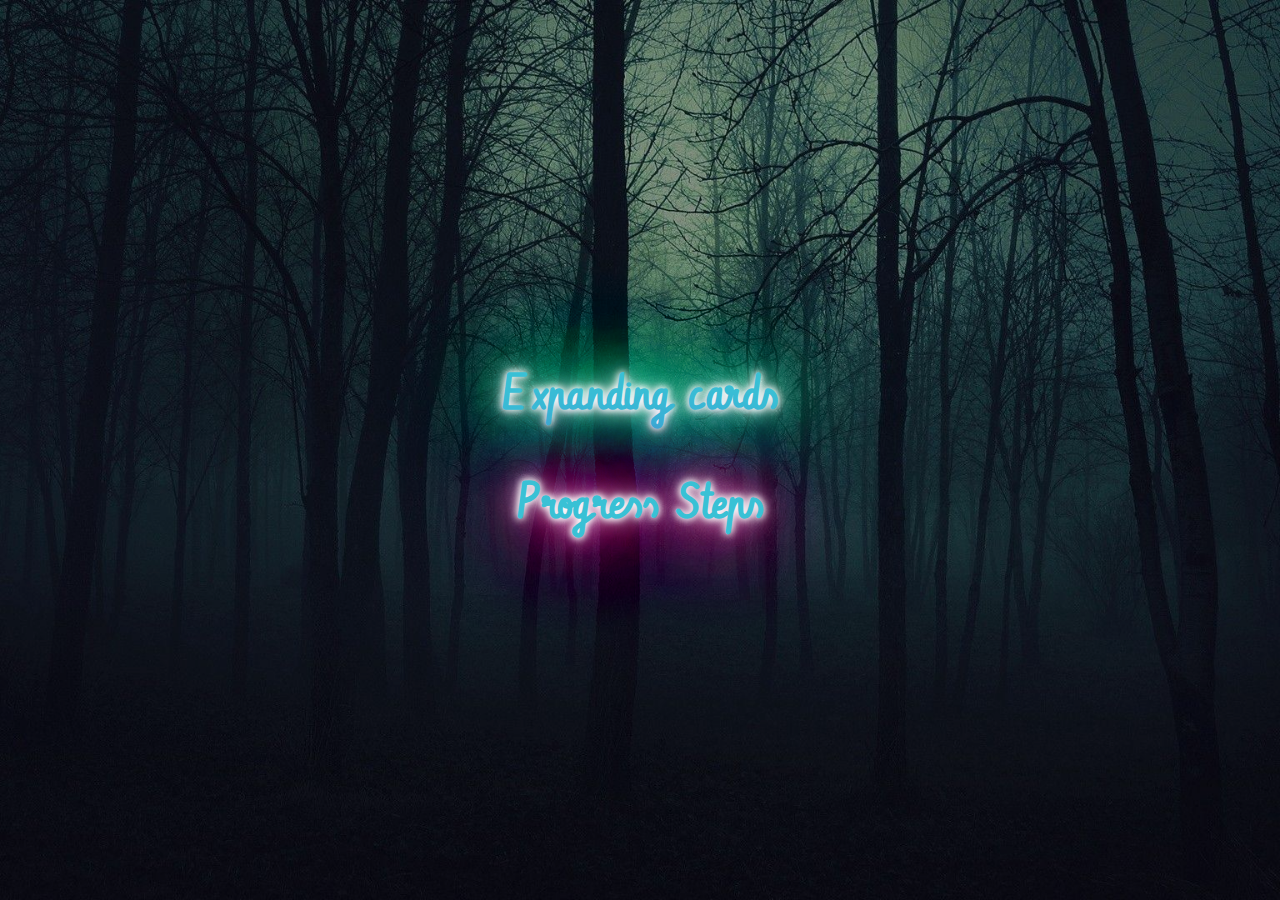
==== index.html @ 72b50729 "New project" ====
<!DOCTYPE html>
<html lang="en">
<head>
    <meta charset="UTF-8">
    <meta http-equiv="X-UA-Compatible" content="IE=edge">
    <meta name="viewport" content="width=device-width, initial-scale=1.0">
    <link rel="stylesheet" href="https://fonts.googleapis.com/css?family=Monoton&effect=neon">
   
    <title>Document</title>
</head>
<style>

    @import url('https://fonts.googleapis.com/css2?family=Roboto:wght@400;700&family=Vibur&family=Wix+Madefor+Text&display=swap');

    .container::before{
        content:'';
    position:absolute;
    top: 0;
    z-index: +1;
    left:0px;
    width:100%;
    height:100%;
    background:rgba(0,0,0,0.7);
    opacity:40%;
    }
    *{
        box-sizing: border-box;
    }
    h1{
        margin:0px;
    }
    body{
        margin:0;
        overflow:hidden;
        font-family: Monoton;
        font-size: em;
        background: #111;
        text-align: center;
    }
   .container{
    display:flex;
    flex-direction: column;
    justify-content: center;
    align-items: center;
   padding:0;
   margin:0;
   height:100vh;
   width:100vw;
   background-size: cover;
   background-position: center;
   background-repeat: no-repeat;
    background-image: url("Explanding-cards/Pictures/8.jpg");

   }
   a:link{
    color:rgb(57, 193, 213);
    text-decoration: none;
   }
   a:visited{
    color:#47814b;
   
    text-decoration: none;
  }
   a:hover{
    color:rgb(147, 147, 151);
    transform:translateY(6%);
    transition: 0.4s ease;
  text-decoration: none;
   
   }
   
   a:active{
    color:#657b50;
    text-decoration: none;
    
    
   }
   .neonText {
    z-index:+2;
  color: #fff;
  font-family:"Vibur";
  font-size: 1.5rem;
  text-shadow:
      0 0 7px #fff,
      0 0 10px #fff,
      0 0 21px #fff,
      0 0 42px #0fa,
      0 0 82px #0fa,
      0 0 92px #0fa,
      0 0 102px #0fa,
      0 0 151px #0fa;
}

.neonText1 {
 
    z-index:+2;
    color: #fff;
    font-family:"Vibur";
    font-size: 1.5rem;
    text-shadow:
    0 0 7px #fff,
      0 0 10px #fff,
      0 0 21px #fff,
      0 0 42px #f09,
      0 0 82px #f09,
      0 0 92px #f09,
      0 0 102px #f09,
      0 0 151px #f09;
  }

  a{
    margin: 20px 20px;
  
  }
</style>
<body>
   
    <div class="container" >
     
        <a class="neonText" href="/Explanding-cards" target="_blank"> <h1>Expanding cards</h1></a>
      
            <a class="neonText1" href="/Progress steps" target="_blank"> <h1> Progress Steps</h1></a> 
    </div>
    <!-- filter: brightness(120%); -->


</body>
</html>
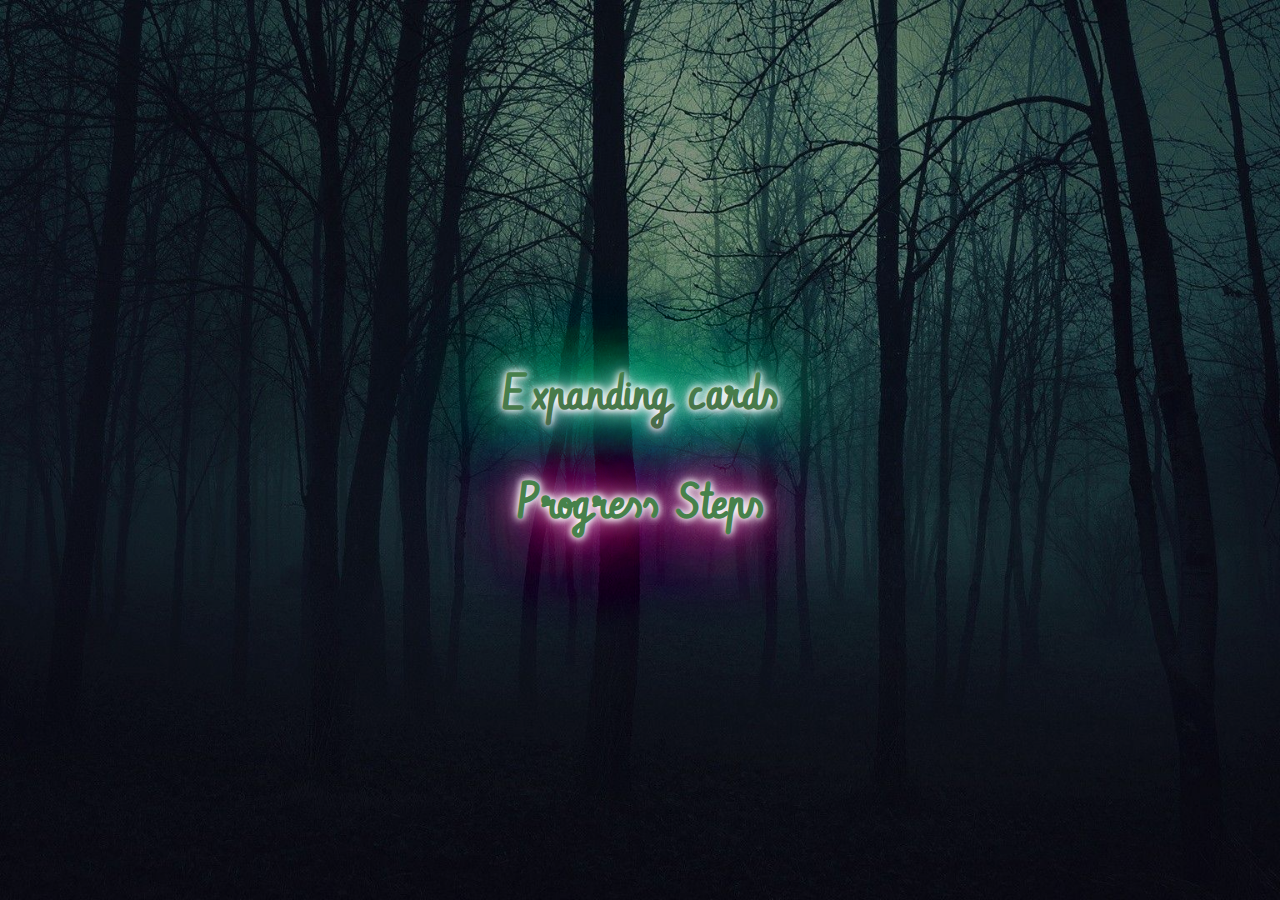
==== commit 24841d00: "Update index.html" ====
--- a/index.html
+++ b/index.html
@@ -53,7 +53,7 @@
 
    }
    a:link{
-    color:rgb(57, 193, 213);
+    color:#47814b;
     text-decoration: none;
    }
    a:visited{
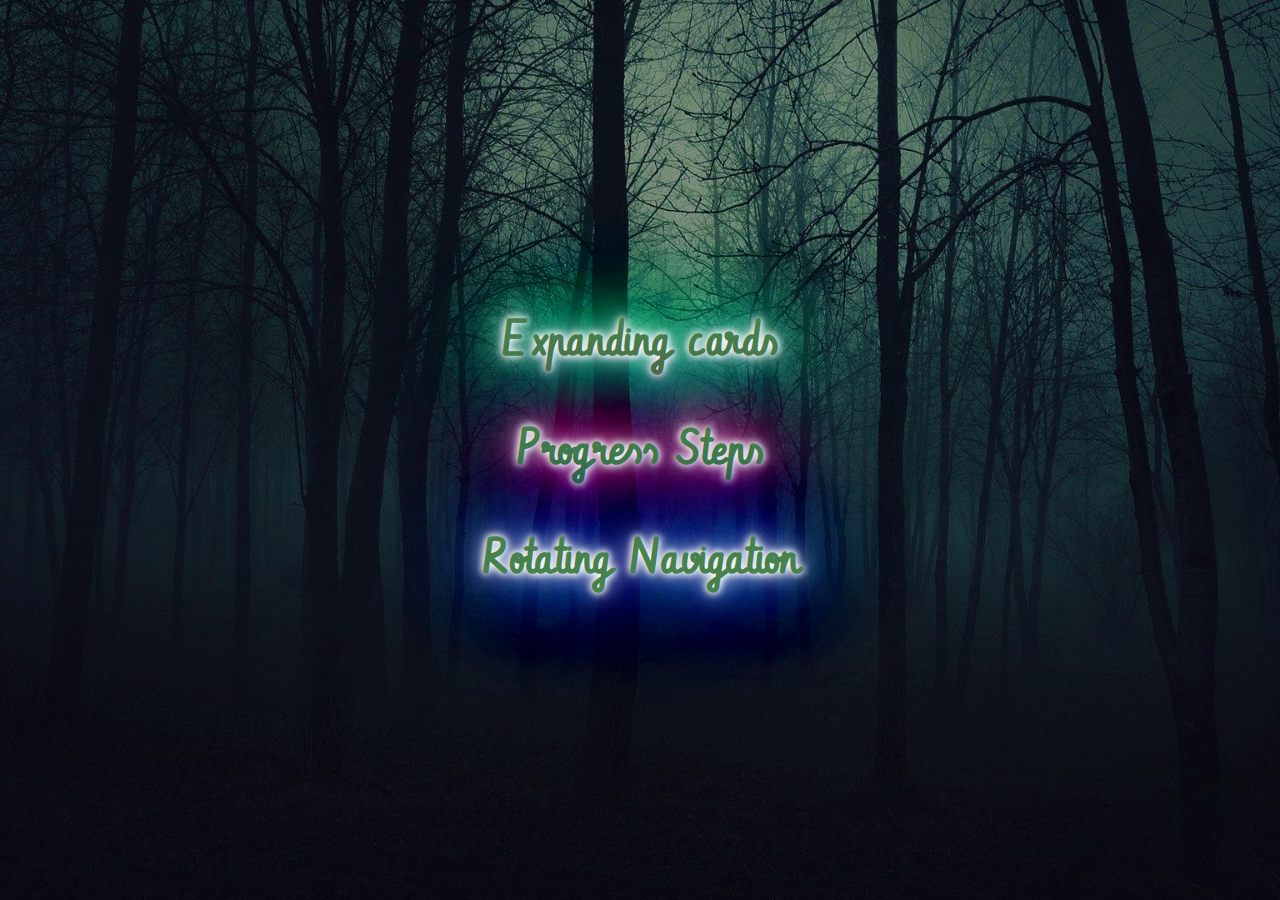
==== commit fa777cbf: "Update index.html" ====
--- a/index.html
+++ b/index.html
@@ -1,128 +1,133 @@
 <!DOCTYPE html>
 <html lang="en">
-<head>
-    <meta charset="UTF-8">
-    <meta http-equiv="X-UA-Compatible" content="IE=edge">
-    <meta name="viewport" content="width=device-width, initial-scale=1.0">
-    <link rel="stylesheet" href="https://fonts.googleapis.com/css?family=Monoton&effect=neon">
-   
+  <head>
+    <meta charset="UTF-8" />
+    <meta http-equiv="X-UA-Compatible" content="IE=edge" />
+    <meta name="viewport" content="width=device-width, initial-scale=1.0" />
+    <link
+      rel="stylesheet"
+      href="https://fonts.googleapis.com/css?family=Monoton&effect=neon"
+    />
+
     <title>Document</title>
-</head>
-<style>
+  </head>
+  <style>
+    @import url("https://fonts.googleapis.com/css2?family=Roboto:wght@400;700&family=Vibur&family=Wix+Madefor+Text&display=swap");
 
-    @import url('https://fonts.googleapis.com/css2?family=Roboto:wght@400;700&family=Vibur&family=Wix+Madefor+Text&display=swap');
+    .container::before {
+      content: "";
+      position: absolute;
+      top: 0;
+      z-index: +1;
+      left: 0px;
+      width: 100%;
+      height: 100%;
+      background: rgba(0, 0, 0, 0.7);
+      opacity: 40%;
+    }
+    * {
+      box-sizing: border-box;
+    }
+    h1 {
+      margin: 0px;
+    }
+    body {
+      margin: 0;
+      overflow: hidden;
+      font-family: Monoton;
+      font-size: em;
+      background: #111;
+      text-align: center;
+    }
+    .container {
+      display: flex;
+      flex-direction: column;
+      justify-content: center;
+      align-items: center;
+      padding: 0;
+      margin: 0;
+      height: 100vh;
+      width: 100vw;
+      background-size: cover;
+      background-position: center;
+      background-repeat: no-repeat;
+      background-image: url("Explanding-cards/Pictures/8.jpg");
+    }
+    a:link {
+      color: #47814b;
+      text-decoration: none;
+    }
+    a:visited {
+      color: #47814b;
 
-    .container::before{
-        content:'';
-    position:absolute;
-    top: 0;
-    z-index: +1;
-    left:0px;
-    width:100%;
-    height:100%;
-    background:rgba(0,0,0,0.7);
-    opacity:40%;
+      text-decoration: none;
     }
-    *{
-        box-sizing: border-box;
+    a:hover {
+      color: rgb(147, 147, 151);
+      transform: translateY(6%);
+      transition: 0.4s ease;
     }
-    h1{
-        margin:0px;
+
+    a:active {
+      color: #657b50;
+      text-decoration: none;
     }
-    body{
-        margin:0;
-        overflow:hidden;
-        font-family: Monoton;
-        font-size: em;
-        background: #111;
-        text-align: center;
+    a:hover.neonText {
+      color: rgb(11, 204, 140);
+      text-decoration: none;
     }
-   .container{
-    display:flex;
-    flex-direction: column;
-    justify-content: center;
-    align-items: center;
-   padding:0;
-   margin:0;
-   height:100vh;
-   width:100vw;
-   background-size: cover;
-   background-position: center;
-   background-repeat: no-repeat;
-    background-image: url("Explanding-cards/Pictures/8.jpg");
+    a:hover.neonText1 {
+      color: #f09;
+      text-decoration: none;
+    }
+    a:hover.neonText2 {
+      color: #5271ff;
+      text-decoration: none;
+    }
+    .neonText {
+      z-index: +2;
+      color: #fff;
+      font-family: "Vibur";
+      font-size: 1.5rem;
+      text-shadow: 0 0 7px #fff, 0 0 10px #fff, 0 0 21px #fff, 0 0 42px #0fa,
+        0 0 82px #0fa, 0 0 92px #0fa, 0 0 102px #0fa, 0 0 151px #0fa;
+    }
 
-   }
-   a:link{
-    color:#47814b;
-    text-decoration: none;
-   }
-   a:visited{
-    color:#47814b;
-   
-    text-decoration: none;
-  }
-   a:hover{
-    color:rgb(147, 147, 151);
-    transform:translateY(6%);
-    transition: 0.4s ease;
-  text-decoration: none;
-   
-   }
-   
-   a:active{
-    color:#657b50;
-    text-decoration: none;
-    
-    
-   }
-   .neonText {
-    z-index:+2;
-  color: #fff;
-  font-family:"Vibur";
-  font-size: 1.5rem;
-  text-shadow:
-      0 0 7px #fff,
-      0 0 10px #fff,
-      0 0 21px #fff,
-      0 0 42px #0fa,
-      0 0 82px #0fa,
-      0 0 92px #0fa,
-      0 0 102px #0fa,
-      0 0 151px #0fa;
-}
+    .neonText1 {
+      z-index: +2;
+      color: #fff;
+      font-family: "Vibur";
+      font-size: 1.5rem;
+      text-shadow: 0 0 7px #fff, 0 0 10px #fff, 0 0 21px #fff, 0 0 42px #f09,
+        0 0 82px #f09, 0 0 92px #f09, 0 0 102px #f09, 0 0 151px #f09;
+    }
+    .neonText2 {
+      z-index: +2;
+      color: #fff;
+      font-family: "Vibur";
+      font-size: 1.5rem;
+      text-shadow: 0 0 7px #fff, 0 0 10px #fff, 0 0 21px #fff, 0 0 42px #5271ff,
+        0 0 82px #5271ff, 0 0 92px #5271ff, 0 0 102px #5271ff, 0 0 151px #5271ff;
+    }
 
-.neonText1 {
- 
-    z-index:+2;
-    color: #fff;
-    font-family:"Vibur";
-    font-size: 1.5rem;
-    text-shadow:
-    0 0 7px #fff,
-      0 0 10px #fff,
-      0 0 21px #fff,
-      0 0 42px #f09,
-      0 0 82px #f09,
-      0 0 92px #f09,
-      0 0 102px #f09,
-      0 0 151px #f09;
-  }
+    a {
+      margin: 20px 20px;
+      animation: pulsate 0.11s ease-in-out infinite alternate;
+    }
+  </style>
+  <body>
+    <div class="container">
+      <a class="neonText" href="/Explanding-cards" target="_blank">
+        <h1>Expanding cards</h1></a
+      >
 
-  a{
-    margin: 20px 20px;
-  
-  }
-</style>
-<body>
-   
-    <div class="container" >
-     
-        <a class="neonText" href="/Explanding-cards" target="_blank"> <h1>Expanding cards</h1></a>
-      
-            <a class="neonText1" href="/Progress steps" target="_blank"> <h1> Progress Steps</h1></a> 
+      <a class="neonText1" href="/Progress steps" target="_blank">
+        <h1>Progress Steps</h1></a
+      >
+      <a class="neonText2" href="/Rotating Navigation" target="_blank">
+        <h1>Rotating Navigation</h1></a
+      >
     </div>
     <!-- filter: brightness(120%); -->
-
-
-</body>
-</html>+  </body>
+</html>
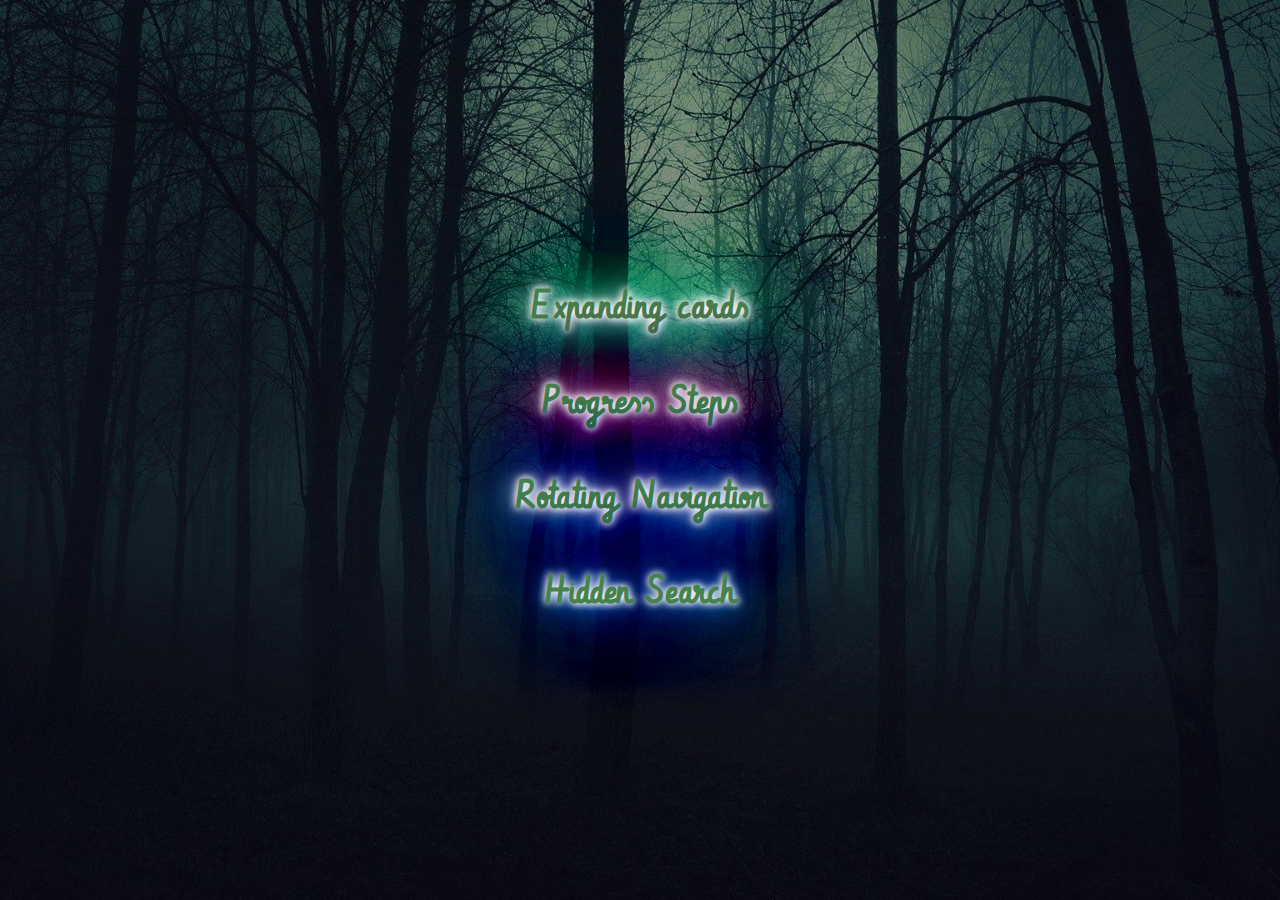
==== commit f5b994a5: "Update index.html" ====
--- a/index.html
+++ b/index.html
@@ -84,11 +84,15 @@
       color: #5271ff;
       text-decoration: none;
     }
+    a:hover.neonText3 {
+      color: #0073e6;
+      text-decoration: none;
+    }
     .neonText {
       z-index: +2;
       color: #fff;
       font-family: "Vibur";
-      font-size: 1.5rem;
+      font-size: 1.2rem;
       text-shadow: 0 0 7px #fff, 0 0 10px #fff, 0 0 21px #fff, 0 0 42px #0fa,
         0 0 82px #0fa, 0 0 92px #0fa, 0 0 102px #0fa, 0 0 151px #0fa;
     }
@@ -97,7 +101,7 @@
       z-index: +2;
       color: #fff;
       font-family: "Vibur";
-      font-size: 1.5rem;
+      font-size: 1.2rem;
       text-shadow: 0 0 7px #fff, 0 0 10px #fff, 0 0 21px #fff, 0 0 42px #f09,
         0 0 82px #f09, 0 0 92px #f09, 0 0 102px #f09, 0 0 151px #f09;
     }
@@ -105,9 +109,17 @@
       z-index: +2;
       color: #fff;
       font-family: "Vibur";
-      font-size: 1.5rem;
+      font-size: 1.2rem;
       text-shadow: 0 0 7px #fff, 0 0 10px #fff, 0 0 21px #fff, 0 0 42px #5271ff,
         0 0 82px #5271ff, 0 0 92px #5271ff, 0 0 102px #5271ff, 0 0 151px #5271ff;
+    }
+    .neonText3 {
+      font-size: 1.2rem;
+      z-index: +2;
+      color: #fff;
+      font-family: "Vibur";
+      text-shadow: 0 0 7px #fff, 0 0 10px #fff, 0 0 21px #0073e6,
+        0 0 42px #0073e6, 0 0 92px #0073e6, 0 0 102px #0073e6, 0 0 151px #0073e6;
     }
 
     a {
@@ -127,6 +139,9 @@
       <a class="neonText2" href="/Rotating Navigation" target="_blank">
         <h1>Rotating Navigation</h1></a
       >
+      <a class="neonText3" href="/Hidden-Search" target="_blank">
+        <h1>Hidden Search</h1></a
+      >
     </div>
     <!-- filter: brightness(120%); -->
   </body>
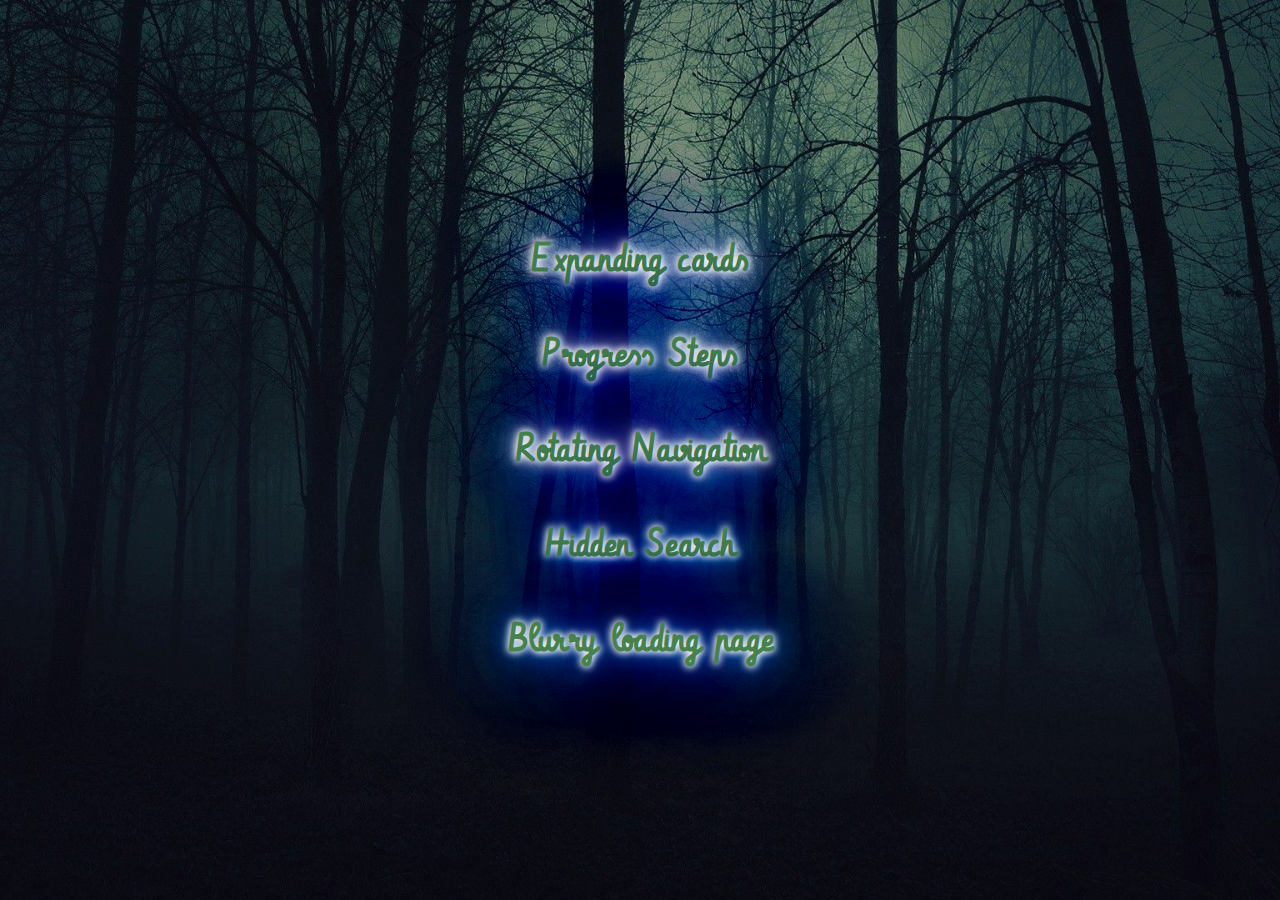
==== commit f62b1568: "Update index.html" ====
--- a/index.html
+++ b/index.html
@@ -85,7 +85,7 @@
       text-decoration: none;
     }
     a:hover.neonText3 {
-      color: #0073e6;
+      color: #cf5345;
       text-decoration: none;
     }
     .neonText {
@@ -93,8 +93,8 @@
       color: #fff;
       font-family: "Vibur";
       font-size: 1.2rem;
-      text-shadow: 0 0 7px #fff, 0 0 10px #fff, 0 0 21px #fff, 0 0 42px #0fa,
-        0 0 82px #0fa, 0 0 92px #0fa, 0 0 102px #0fa, 0 0 151px #0fa;
+      text-shadow: 0 0 7px #fff, 0 0 10px #fff, 0 0 21px #fff, 0 0 42px #5271ff,
+        0 0 82px #5271ff, 0 0 92px #5271ff, 0 0 102px #5271ff, 0 0 151px #5271ff;
     }
 
     .neonText1 {
@@ -102,8 +102,8 @@
       color: #fff;
       font-family: "Vibur";
       font-size: 1.2rem;
-      text-shadow: 0 0 7px #fff, 0 0 10px #fff, 0 0 21px #fff, 0 0 42px #f09,
-        0 0 82px #f09, 0 0 92px #f09, 0 0 102px #f09, 0 0 151px #f09;
+      text-shadow: 0 0 7px #fff, 0 0 10px #fff, 0 0 21px #fff, 0 0 42px #5271ff,
+        0 0 82px #5271ff, 0 0 92px #5271ff, 0 0 102px #5271ff, 0 0 151px #5271ff;
     }
     .neonText2 {
       z-index: +2;
@@ -142,6 +142,9 @@
       <a class="neonText3" href="/Hidden-Search" target="_blank">
         <h1>Hidden Search</h1></a
       >
+      <a class="neonText3" href="/Blurry loading page/" target="_blank">
+        <h1>Blurry loading page</h1></a
+      >
     </div>
     <!-- filter: brightness(120%); -->
   </body>
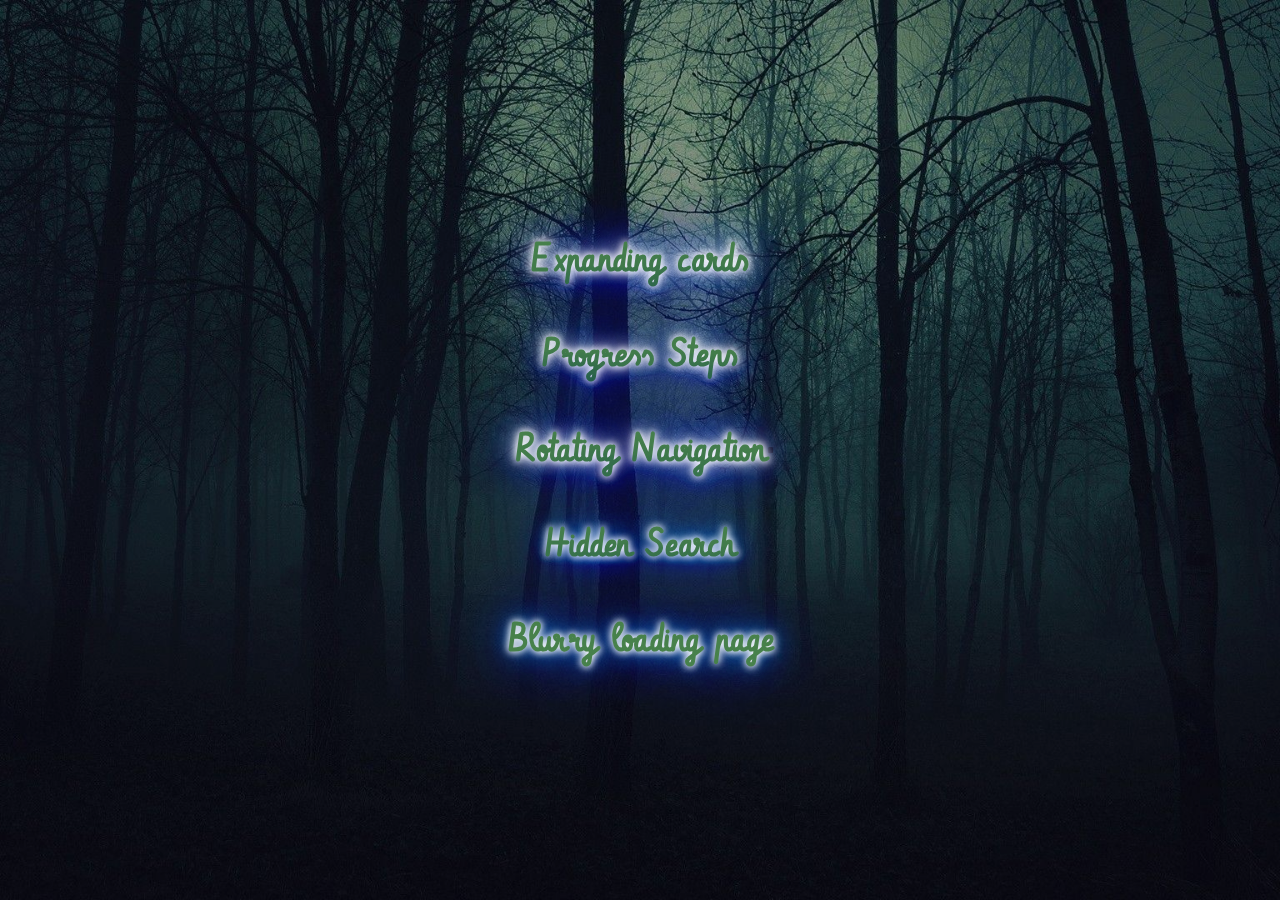
==== commit 4f85fd62: "backg. change" ====
--- a/index.html
+++ b/index.html
@@ -126,8 +126,1332 @@
       margin: 20px 20px;
       animation: pulsate 0.11s ease-in-out infinite alternate;
     }
+
+    .firefly {
+      position: fixed;
+      left: 50%;
+      top: 50%;
+      width: 0.4vw;
+      height: 0.4vw;
+      margin: -0.2vw 0 0 9.8vw;
+      animation: ease 200s alternate infinite;
+      pointer-events: none;
+    }
+    .firefly::before,
+    .firefly::after {
+      content: "";
+      position: absolute;
+      width: 100%;
+      height: 100%;
+      border-radius: 50%;
+      transform-origin: -10vw;
+    }
+    .firefly::before {
+      background: black;
+      opacity: 0.4;
+      animation: drift ease alternate infinite;
+    }
+    .firefly::after {
+      background: white;
+      opacity: 0;
+      box-shadow: 0 0 0vw 0vw yellow;
+      animation: drift ease alternate infinite, flash ease infinite;
+    }
+
+    .firefly:nth-child(1) {
+      animation-name: move1;
+    }
+    .firefly:nth-child(1)::before {
+      animation-duration: 16s;
+    }
+    .firefly:nth-child(1)::after {
+      animation-duration: 16s, 9416ms;
+      animation-delay: 0ms, 4763ms;
+    }
+
+    @keyframes move1 {
+      0% {
+        transform: translateX(-1vw) translateY(-38vh) scale(0.26);
+      }
+      3.5714285714% {
+        transform: translateX(32vw) translateY(10vh) scale(0.92);
+      }
+      7.1428571429% {
+        transform: translateX(33vw) translateY(27vh) scale(0.65);
+      }
+      10.7142857143% {
+        transform: translateX(21vw) translateY(-18vh) scale(0.62);
+      }
+      14.2857142857% {
+        transform: translateX(-24vw) translateY(-8vh) scale(0.51);
+      }
+      17.8571428571% {
+        transform: translateX(-48vw) translateY(17vh) scale(0.8);
+      }
+      21.4285714286% {
+        transform: translateX(4vw) translateY(36vh) scale(0.82);
+      }
+      25% {
+        transform: translateX(3vw) translateY(25vh) scale(0.37);
+      }
+      28.5714285714% {
+        transform: translateX(36vw) translateY(-42vh) scale(0.62);
+      }
+      32.1428571429% {
+        transform: translateX(13vw) translateY(-21vh) scale(0.92);
+      }
+      35.7142857143% {
+        transform: translateX(-8vw) translateY(13vh) scale(0.39);
+      }
+      39.2857142857% {
+        transform: translateX(19vw) translateY(36vh) scale(0.53);
+      }
+      42.8571428571% {
+        transform: translateX(-31vw) translateY(33vh) scale(0.69);
+      }
+      46.4285714286% {
+        transform: translateX(24vw) translateY(27vh) scale(0.87);
+      }
+      50% {
+        transform: translateX(29vw) translateY(-7vh) scale(0.95);
+      }
+      53.5714285714% {
+        transform: translateX(-7vw) translateY(33vh) scale(0.46);
+      }
+      57.1428571429% {
+        transform: translateX(37vw) translateY(25vh) scale(0.56);
+      }
+      60.7142857143% {
+        transform: translateX(-19vw) translateY(-9vh) scale(0.59);
+      }
+      64.2857142857% {
+        transform: translateX(-45vw) translateY(21vh) scale(0.98);
+      }
+      67.8571428571% {
+        transform: translateX(26vw) translateY(-28vh) scale(0.87);
+      }
+      71.4285714286% {
+        transform: translateX(30vw) translateY(-1vh) scale(0.94);
+      }
+      75% {
+        transform: translateX(-14vw) translateY(-39vh) scale(0.73);
+      }
+      78.5714285714% {
+        transform: translateX(-13vw) translateY(27vh) scale(0.32);
+      }
+      82.1428571429% {
+        transform: translateX(-40vw) translateY(42vh) scale(0.66);
+      }
+      85.7142857143% {
+        transform: translateX(-10vw) translateY(31vh) scale(0.42);
+      }
+      89.2857142857% {
+        transform: translateX(-44vw) translateY(-35vh) scale(0.29);
+      }
+      92.8571428571% {
+        transform: translateX(-15vw) translateY(-3vh) scale(0.83);
+      }
+      96.4285714286% {
+        transform: translateX(24vw) translateY(-4vh) scale(0.6);
+      }
+      100% {
+        transform: translateX(50vw) translateY(-14vh) scale(0.49);
+      }
+    }
+    .firefly:nth-child(2) {
+      animation-name: move2;
+    }
+    .firefly:nth-child(2)::before {
+      animation-duration: 9s;
+    }
+    .firefly:nth-child(2)::after {
+      animation-duration: 9s, 8760ms;
+      animation-delay: 0ms, 4431ms;
+    }
+
+    @keyframes move2 {
+      0% {
+        transform: translateX(49vw) translateY(2vh) scale(0.62);
+      }
+      4.1666666667% {
+        transform: translateX(-41vw) translateY(7vh) scale(0.83);
+      }
+      8.3333333333% {
+        transform: translateX(24vw) translateY(39vh) scale(0.93);
+      }
+      12.5% {
+        transform: translateX(11vw) translateY(47vh) scale(0.99);
+      }
+      16.6666666667% {
+        transform: translateX(-23vw) translateY(24vh) scale(0.38);
+      }
+      20.8333333333% {
+        transform: translateX(23vw) translateY(24vh) scale(0.33);
+      }
+      25% {
+        transform: translateX(24vw) translateY(15vh) scale(0.34);
+      }
+      29.1666666667% {
+        transform: translateX(23vw) translateY(-45vh) scale(0.74);
+      }
+      33.3333333333% {
+        transform: translateX(47vw) translateY(25vh) scale(0.49);
+      }
+      37.5% {
+        transform: translateX(-7vw) translateY(-10vh) scale(0.82);
+      }
+      41.6666666667% {
+        transform: translateX(-41vw) translateY(43vh) scale(0.94);
+      }
+      45.8333333333% {
+        transform: translateX(-12vw) translateY(11vh) scale(0.46);
+      }
+      50% {
+        transform: translateX(18vw) translateY(-41vh) scale(1);
+      }
+      54.1666666667% {
+        transform: translateX(-17vw) translateY(38vh) scale(0.91);
+      }
+      58.3333333333% {
+        transform: translateX(-35vw) translateY(32vh) scale(0.73);
+      }
+      62.5% {
+        transform: translateX(8vw) translateY(-24vh) scale(0.9);
+      }
+      66.6666666667% {
+        transform: translateX(-42vw) translateY(39vh) scale(0.99);
+      }
+      70.8333333333% {
+        transform: translateX(24vw) translateY(-4vh) scale(0.98);
+      }
+      75% {
+        transform: translateX(-42vw) translateY(25vh) scale(0.61);
+      }
+      79.1666666667% {
+        transform: translateX(-24vw) translateY(-34vh) scale(0.89);
+      }
+      83.3333333333% {
+        transform: translateX(32vw) translateY(-48vh) scale(0.38);
+      }
+      87.5% {
+        transform: translateX(12vw) translateY(-6vh) scale(0.96);
+      }
+      91.6666666667% {
+        transform: translateX(43vw) translateY(40vh) scale(0.88);
+      }
+      95.8333333333% {
+        transform: translateX(-32vw) translateY(36vh) scale(0.76);
+      }
+      100% {
+        transform: translateX(-24vw) translateY(29vh) scale(0.62);
+      }
+    }
+    .firefly:nth-child(3) {
+      animation-name: move3;
+    }
+    .firefly:nth-child(3)::before {
+      animation-duration: 11s;
+    }
+    .firefly:nth-child(3)::after {
+      animation-duration: 11s, 7280ms;
+      animation-delay: 0ms, 6112ms;
+    }
+
+    @keyframes move3 {
+      0% {
+        transform: translateX(-49vw) translateY(-7vh) scale(0.53);
+      }
+      4.7619047619% {
+        transform: translateX(-16vw) translateY(27vh) scale(0.84);
+      }
+      9.5238095238% {
+        transform: translateX(-20vw) translateY(28vh) scale(0.91);
+      }
+      14.2857142857% {
+        transform: translateX(19vw) translateY(49vh) scale(0.44);
+      }
+      19.0476190476% {
+        transform: translateX(-10vw) translateY(-9vh) scale(0.77);
+      }
+      23.8095238095% {
+        transform: translateX(28vw) translateY(50vh) scale(0.98);
+      }
+      28.5714285714% {
+        transform: translateX(39vw) translateY(41vh) scale(0.53);
+      }
+      33.3333333333% {
+        transform: translateX(26vw) translateY(29vh) scale(0.44);
+      }
+      38.0952380952% {
+        transform: translateX(21vw) translateY(-11vh) scale(0.73);
+      }
+      42.8571428571% {
+        transform: translateX(5vw) translateY(20vh) scale(0.27);
+      }
+      47.619047619% {
+        transform: translateX(-7vw) translateY(-39vh) scale(0.54);
+      }
+      52.380952381% {
+        transform: translateX(8vw) translateY(-22vh) scale(0.41);
+      }
+      57.1428571429% {
+        transform: translateX(37vw) translateY(-29vh) scale(0.86);
+      }
+      61.9047619048% {
+        transform: translateX(8vw) translateY(-34vh) scale(0.5);
+      }
+      66.6666666667% {
+        transform: translateX(-12vw) translateY(-15vh) scale(0.28);
+      }
+      71.4285714286% {
+        transform: translateX(38vw) translateY(-43vh) scale(0.56);
+      }
+      76.1904761905% {
+        transform: translateX(13vw) translateY(-28vh) scale(0.46);
+      }
+      80.9523809524% {
+        transform: translateX(46vw) translateY(44vh) scale(0.71);
+      }
+      85.7142857143% {
+        transform: translateX(14vw) translateY(13vh) scale(0.71);
+      }
+      90.4761904762% {
+        transform: translateX(-9vw) translateY(-10vh) scale(0.28);
+      }
+      95.2380952381% {
+        transform: translateX(18vw) translateY(49vh) scale(0.96);
+      }
+      100% {
+        transform: translateX(-41vw) translateY(46vh) scale(1);
+      }
+    }
+    .firefly:nth-child(4) {
+      animation-name: move4;
+    }
+    .firefly:nth-child(4)::before {
+      animation-duration: 9s;
+    }
+    .firefly:nth-child(4)::after {
+      animation-duration: 9s, 8101ms;
+      animation-delay: 0ms, 3342ms;
+    }
+
+    @keyframes move4 {
+      0% {
+        transform: translateX(27vw) translateY(13vh) scale(0.93);
+      }
+      4.1666666667% {
+        transform: translateX(37vw) translateY(38vh) scale(0.95);
+      }
+      8.3333333333% {
+        transform: translateX(-24vw) translateY(-31vh) scale(0.39);
+      }
+      12.5% {
+        transform: translateX(9vw) translateY(48vh) scale(0.67);
+      }
+      16.6666666667% {
+        transform: translateX(-49vw) translateY(10vh) scale(0.35);
+      }
+      20.8333333333% {
+        transform: translateX(-32vw) translateY(40vh) scale(0.55);
+      }
+      25% {
+        transform: translateX(13vw) translateY(-2vh) scale(0.92);
+      }
+      29.1666666667% {
+        transform: translateX(24vw) translateY(50vh) scale(0.59);
+      }
+      33.3333333333% {
+        transform: translateX(-30vw) translateY(27vh) scale(0.83);
+      }
+      37.5% {
+        transform: translateX(-2vw) translateY(27vh) scale(0.61);
+      }
+      41.6666666667% {
+        transform: translateX(39vw) translateY(39vh) scale(0.82);
+      }
+      45.8333333333% {
+        transform: translateX(49vw) translateY(-16vh) scale(0.53);
+      }
+      50% {
+        transform: translateX(42vw) translateY(42vh) scale(0.81);
+      }
+      54.1666666667% {
+        transform: translateX(22vw) translateY(14vh) scale(0.94);
+      }
+      58.3333333333% {
+        transform: translateX(-33vw) translateY(31vh) scale(0.5);
+      }
+      62.5% {
+        transform: translateX(-33vw) translateY(50vh) scale(0.42);
+      }
+      66.6666666667% {
+        transform: translateX(34vw) translateY(-12vh) scale(0.94);
+      }
+      70.8333333333% {
+        transform: translateX(13vw) translateY(2vh) scale(0.93);
+      }
+      75% {
+        transform: translateX(47vw) translateY(-41vh) scale(0.36);
+      }
+      79.1666666667% {
+        transform: translateX(36vw) translateY(-20vh) scale(0.91);
+      }
+      83.3333333333% {
+        transform: translateX(46vw) translateY(20vh) scale(0.45);
+      }
+      87.5% {
+        transform: translateX(36vw) translateY(-8vh) scale(0.49);
+      }
+      91.6666666667% {
+        transform: translateX(-15vw) translateY(44vh) scale(0.74);
+      }
+      95.8333333333% {
+        transform: translateX(-6vw) translateY(30vh) scale(0.98);
+      }
+      100% {
+        transform: translateX(29vw) translateY(-5vh) scale(0.35);
+      }
+    }
+    .firefly:nth-child(5) {
+      animation-name: move5;
+    }
+    .firefly:nth-child(5)::before {
+      animation-duration: 10s;
+    }
+    .firefly:nth-child(5)::after {
+      animation-duration: 10s, 9483ms;
+      animation-delay: 0ms, 5876ms;
+    }
+
+    @keyframes move5 {
+      0% {
+        transform: translateX(4vw) translateY(-31vh) scale(0.46);
+      }
+      4.7619047619% {
+        transform: translateX(-21vw) translateY(-11vh) scale(0.46);
+      }
+      9.5238095238% {
+        transform: translateX(4vw) translateY(-9vh) scale(0.26);
+      }
+      14.2857142857% {
+        transform: translateX(-42vw) translateY(12vh) scale(0.52);
+      }
+      19.0476190476% {
+        transform: translateX(24vw) translateY(42vh) scale(0.62);
+      }
+      23.8095238095% {
+        transform: translateX(-19vw) translateY(-4vh) scale(0.91);
+      }
+      28.5714285714% {
+        transform: translateX(23vw) translateY(48vh) scale(0.62);
+      }
+      33.3333333333% {
+        transform: translateX(-47vw) translateY(-18vh) scale(0.51);
+      }
+      38.0952380952% {
+        transform: translateX(36vw) translateY(-10vh) scale(0.43);
+      }
+      42.8571428571% {
+        transform: translateX(-11vw) translateY(-28vh) scale(0.43);
+      }
+      47.619047619% {
+        transform: translateX(-38vw) translateY(-19vh) scale(0.54);
+      }
+      52.380952381% {
+        transform: translateX(-48vw) translateY(9vh) scale(0.31);
+      }
+      57.1428571429% {
+        transform: translateX(16vw) translateY(-34vh) scale(0.34);
+      }
+      61.9047619048% {
+        transform: translateX(44vw) translateY(-43vh) scale(0.5);
+      }
+      66.6666666667% {
+        transform: translateX(-35vw) translateY(31vh) scale(0.37);
+      }
+      71.4285714286% {
+        transform: translateX(46vw) translateY(37vh) scale(0.92);
+      }
+      76.1904761905% {
+        transform: translateX(-11vw) translateY(37vh) scale(0.53);
+      }
+      80.9523809524% {
+        transform: translateX(40vw) translateY(48vh) scale(1);
+      }
+      85.7142857143% {
+        transform: translateX(-9vw) translateY(-9vh) scale(0.94);
+      }
+      90.4761904762% {
+        transform: translateX(-47vw) translateY(-6vh) scale(0.44);
+      }
+      95.2380952381% {
+        transform: translateX(0vw) translateY(-15vh) scale(0.69);
+      }
+      100% {
+        transform: translateX(29vw) translateY(12vh) scale(0.62);
+      }
+    }
+    .firefly:nth-child(6) {
+      animation-name: move6;
+    }
+    .firefly:nth-child(6)::before {
+      animation-duration: 17s;
+    }
+    .firefly:nth-child(6)::after {
+      animation-duration: 17s, 10785ms;
+      animation-delay: 0ms, 3714ms;
+    }
+
+    @keyframes move6 {
+      0% {
+        transform: translateX(7vw) translateY(-36vh) scale(0.79);
+      }
+      5.2631578947% {
+        transform: translateX(-48vw) translateY(-2vh) scale(0.36);
+      }
+      10.5263157895% {
+        transform: translateX(44vw) translateY(-19vh) scale(0.96);
+      }
+      15.7894736842% {
+        transform: translateX(47vw) translateY(31vh) scale(0.98);
+      }
+      21.0526315789% {
+        transform: translateX(9vw) translateY(13vh) scale(0.63);
+      }
+      26.3157894737% {
+        transform: translateX(31vw) translateY(-23vh) scale(0.61);
+      }
+      31.5789473684% {
+        transform: translateX(8vw) translateY(24vh) scale(1);
+      }
+      36.8421052632% {
+        transform: translateX(-39vw) translateY(-18vh) scale(0.4);
+      }
+      42.1052631579% {
+        transform: translateX(18vw) translateY(-5vh) scale(0.92);
+      }
+      47.3684210526% {
+        transform: translateX(-3vw) translateY(45vh) scale(0.81);
+      }
+      52.6315789474% {
+        transform: translateX(25vw) translateY(0vh) scale(0.64);
+      }
+      57.8947368421% {
+        transform: translateX(-3vw) translateY(3vh) scale(0.88);
+      }
+      63.1578947368% {
+        transform: translateX(0vw) translateY(13vh) scale(0.44);
+      }
+      68.4210526316% {
+        transform: translateX(-27vw) translateY(1vh) scale(0.91);
+      }
+      73.6842105263% {
+        transform: translateX(35vw) translateY(-24vh) scale(0.66);
+      }
+      78.9473684211% {
+        transform: translateX(-43vw) translateY(11vh) scale(0.68);
+      }
+      84.2105263158% {
+        transform: translateX(17vw) translateY(-46vh) scale(0.78);
+      }
+      89.4736842105% {
+        transform: translateX(-35vw) translateY(45vh) scale(0.89);
+      }
+      94.7368421053% {
+        transform: translateX(15vw) translateY(-12vh) scale(0.27);
+      }
+      100% {
+        transform: translateX(8vw) translateY(-5vh) scale(0.8);
+      }
+    }
+    .firefly:nth-child(7) {
+      animation-name: move7;
+    }
+    .firefly:nth-child(7)::before {
+      animation-duration: 9s;
+    }
+    .firefly:nth-child(7)::after {
+      animation-duration: 9s, 8963ms;
+      animation-delay: 0ms, 3570ms;
+    }
+
+    @keyframes move7 {
+      0% {
+        transform: translateX(28vw) translateY(21vh) scale(0.32);
+      }
+      4.5454545455% {
+        transform: translateX(-44vw) translateY(-21vh) scale(0.98);
+      }
+      9.0909090909% {
+        transform: translateX(14vw) translateY(27vh) scale(0.36);
+      }
+      13.6363636364% {
+        transform: translateX(39vw) translateY(6vh) scale(0.37);
+      }
+      18.1818181818% {
+        transform: translateX(2vw) translateY(35vh) scale(0.82);
+      }
+      22.7272727273% {
+        transform: translateX(-14vw) translateY(19vh) scale(0.95);
+      }
+      27.2727272727% {
+        transform: translateX(29vw) translateY(11vh) scale(0.57);
+      }
+      31.8181818182% {
+        transform: translateX(24vw) translateY(-2vh) scale(0.99);
+      }
+      36.3636363636% {
+        transform: translateX(50vw) translateY(10vh) scale(0.26);
+      }
+      40.9090909091% {
+        transform: translateX(38vw) translateY(-11vh) scale(0.9);
+      }
+      45.4545454545% {
+        transform: translateX(9vw) translateY(-29vh) scale(0.42);
+      }
+      50% {
+        transform: translateX(-21vw) translateY(-10vh) scale(0.92);
+      }
+      54.5454545455% {
+        transform: translateX(-27vw) translateY(-8vh) scale(0.49);
+      }
+      59.0909090909% {
+        transform: translateX(26vw) translateY(-7vh) scale(0.67);
+      }
+      63.6363636364% {
+        transform: translateX(-31vw) translateY(20vh) scale(0.76);
+      }
+      68.1818181818% {
+        transform: translateX(3vw) translateY(8vh) scale(0.45);
+      }
+      72.7272727273% {
+        transform: translateX(-26vw) translateY(36vh) scale(0.75);
+      }
+      77.2727272727% {
+        transform: translateX(-33vw) translateY(2vh) scale(0.82);
+      }
+      81.8181818182% {
+        transform: translateX(-27vw) translateY(-28vh) scale(0.85);
+      }
+      86.3636363636% {
+        transform: translateX(6vw) translateY(18vh) scale(0.92);
+      }
+      90.9090909091% {
+        transform: translateX(-14vw) translateY(8vh) scale(0.99);
+      }
+      95.4545454545% {
+        transform: translateX(-11vw) translateY(-31vh) scale(0.32);
+      }
+      100% {
+        transform: translateX(-47vw) translateY(21vh) scale(0.73);
+      }
+    }
+    .firefly:nth-child(8) {
+      animation-name: move8;
+    }
+    .firefly:nth-child(8)::before {
+      animation-duration: 16s;
+    }
+    .firefly:nth-child(8)::after {
+      animation-duration: 16s, 9011ms;
+      animation-delay: 0ms, 3587ms;
+    }
+
+    @keyframes move8 {
+      0% {
+        transform: translateX(7vw) translateY(41vh) scale(0.9);
+      }
+      4.347826087% {
+        transform: translateX(37vw) translateY(30vh) scale(0.96);
+      }
+      8.6956521739% {
+        transform: translateX(3vw) translateY(29vh) scale(0.74);
+      }
+      13.0434782609% {
+        transform: translateX(-9vw) translateY(-6vh) scale(0.35);
+      }
+      17.3913043478% {
+        transform: translateX(-3vw) translateY(18vh) scale(0.59);
+      }
+      21.7391304348% {
+        transform: translateX(-7vw) translateY(25vh) scale(0.33);
+      }
+      26.0869565217% {
+        transform: translateX(40vw) translateY(-25vh) scale(0.96);
+      }
+      30.4347826087% {
+        transform: translateX(24vw) translateY(18vh) scale(0.96);
+      }
+      34.7826086957% {
+        transform: translateX(3vw) translateY(-44vh) scale(0.66);
+      }
+      39.1304347826% {
+        transform: translateX(24vw) translateY(16vh) scale(0.89);
+      }
+      43.4782608696% {
+        transform: translateX(18vw) translateY(-23vh) scale(0.33);
+      }
+      47.8260869565% {
+        transform: translateX(-28vw) translateY(40vh) scale(0.76);
+      }
+      52.1739130435% {
+        transform: translateX(-36vw) translateY(-1vh) scale(0.92);
+      }
+      56.5217391304% {
+        transform: translateX(-45vw) translateY(-42vh) scale(1);
+      }
+      60.8695652174% {
+        transform: translateX(34vw) translateY(-26vh) scale(0.93);
+      }
+      65.2173913043% {
+        transform: translateX(-43vw) translateY(28vh) scale(0.91);
+      }
+      69.5652173913% {
+        transform: translateX(-9vw) translateY(-7vh) scale(0.93);
+      }
+      73.9130434783% {
+        transform: translateX(-17vw) translateY(-41vh) scale(0.81);
+      }
+      78.2608695652% {
+        transform: translateX(19vw) translateY(4vh) scale(0.38);
+      }
+      82.6086956522% {
+        transform: translateX(13vw) translateY(-47vh) scale(0.66);
+      }
+      86.9565217391% {
+        transform: translateX(-46vw) translateY(-47vh) scale(0.68);
+      }
+      91.3043478261% {
+        transform: translateX(18vw) translateY(40vh) scale(0.68);
+      }
+      95.652173913% {
+        transform: translateX(23vw) translateY(-5vh) scale(0.29);
+      }
+      100% {
+        transform: translateX(-33vw) translateY(44vh) scale(0.48);
+      }
+    }
+    .firefly:nth-child(9) {
+      animation-name: move9;
+    }
+    .firefly:nth-child(9)::before {
+      animation-duration: 10s;
+    }
+    .firefly:nth-child(9)::after {
+      animation-duration: 10s, 7478ms;
+      animation-delay: 0ms, 6786ms;
+    }
+
+    @keyframes move9 {
+      0% {
+        transform: translateX(-16vw) translateY(14vh) scale(0.38);
+      }
+      5.2631578947% {
+        transform: translateX(38vw) translateY(-29vh) scale(0.46);
+      }
+      10.5263157895% {
+        transform: translateX(16vw) translateY(-44vh) scale(0.81);
+      }
+      15.7894736842% {
+        transform: translateX(34vw) translateY(27vh) scale(0.54);
+      }
+      21.0526315789% {
+        transform: translateX(-17vw) translateY(12vh) scale(0.48);
+      }
+      26.3157894737% {
+        transform: translateX(1vw) translateY(-12vh) scale(0.26);
+      }
+      31.5789473684% {
+        transform: translateX(24vw) translateY(-27vh) scale(0.66);
+      }
+      36.8421052632% {
+        transform: translateX(28vw) translateY(39vh) scale(0.3);
+      }
+      42.1052631579% {
+        transform: translateX(12vw) translateY(-6vh) scale(0.66);
+      }
+      47.3684210526% {
+        transform: translateX(18vw) translateY(-18vh) scale(0.62);
+      }
+      52.6315789474% {
+        transform: translateX(22vw) translateY(-24vh) scale(0.26);
+      }
+      57.8947368421% {
+        transform: translateX(-47vw) translateY(4vh) scale(0.9);
+      }
+      63.1578947368% {
+        transform: translateX(33vw) translateY(-5vh) scale(0.95);
+      }
+      68.4210526316% {
+        transform: translateX(26vw) translateY(-20vh) scale(0.32);
+      }
+      73.6842105263% {
+        transform: translateX(33vw) translateY(-17vh) scale(0.58);
+      }
+      78.9473684211% {
+        transform: translateX(-41vw) translateY(39vh) scale(0.7);
+      }
+      84.2105263158% {
+        transform: translateX(-15vw) translateY(-14vh) scale(0.73);
+      }
+      89.4736842105% {
+        transform: translateX(3vw) translateY(-45vh) scale(0.8);
+      }
+      94.7368421053% {
+        transform: translateX(-27vw) translateY(12vh) scale(0.69);
+      }
+      100% {
+        transform: translateX(-45vw) translateY(-43vh) scale(0.89);
+      }
+    }
+    .firefly:nth-child(10) {
+      animation-name: move10;
+    }
+    .firefly:nth-child(10)::before {
+      animation-duration: 12s;
+    }
+    .firefly:nth-child(10)::after {
+      animation-duration: 12s, 6535ms;
+      animation-delay: 0ms, 2686ms;
+    }
+
+    @keyframes move10 {
+      0% {
+        transform: translateX(-22vw) translateY(-22vh) scale(0.56);
+      }
+      4.1666666667% {
+        transform: translateX(16vw) translateY(-30vh) scale(0.72);
+      }
+      8.3333333333% {
+        transform: translateX(8vw) translateY(11vh) scale(0.38);
+      }
+      12.5% {
+        transform: translateX(-23vw) translateY(-12vh) scale(0.49);
+      }
+      16.6666666667% {
+        transform: translateX(14vw) translateY(43vh) scale(0.35);
+      }
+      20.8333333333% {
+        transform: translateX(2vw) translateY(-19vh) scale(0.77);
+      }
+      25% {
+        transform: translateX(-29vw) translateY(-43vh) scale(0.35);
+      }
+      29.1666666667% {
+        transform: translateX(3vw) translateY(-37vh) scale(0.63);
+      }
+      33.3333333333% {
+        transform: translateX(-13vw) translateY(22vh) scale(0.51);
+      }
+      37.5% {
+        transform: translateX(-38vw) translateY(-1vh) scale(0.67);
+      }
+      41.6666666667% {
+        transform: translateX(-29vw) translateY(12vh) scale(0.37);
+      }
+      45.8333333333% {
+        transform: translateX(-12vw) translateY(-13vh) scale(0.87);
+      }
+      50% {
+        transform: translateX(-13vw) translateY(23vh) scale(0.67);
+      }
+      54.1666666667% {
+        transform: translateX(-14vw) translateY(2vh) scale(0.54);
+      }
+      58.3333333333% {
+        transform: translateX(-49vw) translateY(6vh) scale(0.5);
+      }
+      62.5% {
+        transform: translateX(7vw) translateY(-35vh) scale(0.69);
+      }
+      66.6666666667% {
+        transform: translateX(-32vw) translateY(-4vh) scale(0.39);
+      }
+      70.8333333333% {
+        transform: translateX(13vw) translateY(40vh) scale(0.34);
+      }
+      75% {
+        transform: translateX(3vw) translateY(-25vh) scale(0.48);
+      }
+      79.1666666667% {
+        transform: translateX(1vw) translateY(39vh) scale(0.58);
+      }
+      83.3333333333% {
+        transform: translateX(13vw) translateY(47vh) scale(0.52);
+      }
+      87.5% {
+        transform: translateX(48vw) translateY(26vh) scale(0.96);
+      }
+      91.6666666667% {
+        transform: translateX(-4vw) translateY(-25vh) scale(0.31);
+      }
+      95.8333333333% {
+        transform: translateX(-43vw) translateY(-41vh) scale(0.38);
+      }
+      100% {
+        transform: translateX(-43vw) translateY(17vh) scale(0.32);
+      }
+    }
+    .firefly:nth-child(11) {
+      animation-name: move11;
+    }
+    .firefly:nth-child(11)::before {
+      animation-duration: 9s;
+    }
+    .firefly:nth-child(11)::after {
+      animation-duration: 9s, 8944ms;
+      animation-delay: 0ms, 708ms;
+    }
+
+    @keyframes move11 {
+      0% {
+        transform: translateX(-43vw) translateY(0vh) scale(0.48);
+      }
+      5.5555555556% {
+        transform: translateX(11vw) translateY(7vh) scale(0.93);
+      }
+      11.1111111111% {
+        transform: translateX(-43vw) translateY(48vh) scale(0.29);
+      }
+      16.6666666667% {
+        transform: translateX(-26vw) translateY(-44vh) scale(0.67);
+      }
+      22.2222222222% {
+        transform: translateX(-2vw) translateY(-8vh) scale(0.31);
+      }
+      27.7777777778% {
+        transform: translateX(14vw) translateY(-47vh) scale(0.5);
+      }
+      33.3333333333% {
+        transform: translateX(-27vw) translateY(-42vh) scale(0.37);
+      }
+      38.8888888889% {
+        transform: translateX(35vw) translateY(-39vh) scale(0.55);
+      }
+      44.4444444444% {
+        transform: translateX(-36vw) translateY(-15vh) scale(0.81);
+      }
+      50% {
+        transform: translateX(-12vw) translateY(-19vh) scale(0.79);
+      }
+      55.5555555556% {
+        transform: translateX(50vw) translateY(7vh) scale(0.98);
+      }
+      61.1111111111% {
+        transform: translateX(-35vw) translateY(-41vh) scale(0.87);
+      }
+      66.6666666667% {
+        transform: translateX(-41vw) translateY(-22vh) scale(0.82);
+      }
+      72.2222222222% {
+        transform: translateX(-38vw) translateY(-21vh) scale(0.56);
+      }
+      77.7777777778% {
+        transform: translateX(-28vw) translateY(-2vh) scale(0.9);
+      }
+      83.3333333333% {
+        transform: translateX(39vw) translateY(-26vh) scale(0.57);
+      }
+      88.8888888889% {
+        transform: translateX(-36vw) translateY(-14vh) scale(0.51);
+      }
+      94.4444444444% {
+        transform: translateX(-37vw) translateY(-38vh) scale(0.51);
+      }
+      100% {
+        transform: translateX(-17vw) translateY(-1vh) scale(0.32);
+      }
+    }
+    .firefly:nth-child(12) {
+      animation-name: move12;
+    }
+    .firefly:nth-child(12)::before {
+      animation-duration: 13s;
+    }
+    .firefly:nth-child(12)::after {
+      animation-duration: 13s, 7095ms;
+      animation-delay: 0ms, 1410ms;
+    }
+
+    @keyframes move12 {
+      0% {
+        transform: translateX(-14vw) translateY(33vh) scale(0.74);
+      }
+      5% {
+        transform: translateX(22vw) translateY(-46vh) scale(0.34);
+      }
+      10% {
+        transform: translateX(-1vw) translateY(-16vh) scale(0.68);
+      }
+      15% {
+        transform: translateX(-5vw) translateY(23vh) scale(0.41);
+      }
+      20% {
+        transform: translateX(-2vw) translateY(40vh) scale(1);
+      }
+      25% {
+        transform: translateX(33vw) translateY(17vh) scale(0.47);
+      }
+      30% {
+        transform: translateX(9vw) translateY(-44vh) scale(0.85);
+      }
+      35% {
+        transform: translateX(0vw) translateY(-37vh) scale(0.32);
+      }
+      40% {
+        transform: translateX(-34vw) translateY(-25vh) scale(0.77);
+      }
+      45% {
+        transform: translateX(-6vw) translateY(-41vh) scale(0.94);
+      }
+      50% {
+        transform: translateX(6vw) translateY(15vh) scale(0.56);
+      }
+      55% {
+        transform: translateX(-5vw) translateY(-32vh) scale(0.89);
+      }
+      60% {
+        transform: translateX(24vw) translateY(-20vh) scale(0.27);
+      }
+      65% {
+        transform: translateX(27vw) translateY(-38vh) scale(0.93);
+      }
+      70% {
+        transform: translateX(-21vw) translateY(12vh) scale(0.45);
+      }
+      75% {
+        transform: translateX(-34vw) translateY(-24vh) scale(0.54);
+      }
+      80% {
+        transform: translateX(-43vw) translateY(-17vh) scale(0.61);
+      }
+      85% {
+        transform: translateX(48vw) translateY(14vh) scale(0.58);
+      }
+      90% {
+        transform: translateX(-32vw) translateY(26vh) scale(0.74);
+      }
+      95% {
+        transform: translateX(-39vw) translateY(36vh) scale(0.74);
+      }
+      100% {
+        transform: translateX(33vw) translateY(25vh) scale(0.89);
+      }
+    }
+    .firefly:nth-child(13) {
+      animation-name: move13;
+    }
+    .firefly:nth-child(13)::before {
+      animation-duration: 17s;
+    }
+    .firefly:nth-child(13)::after {
+      animation-duration: 17s, 6299ms;
+      animation-delay: 0ms, 3133ms;
+    }
+
+    @keyframes move13 {
+      0% {
+        transform: translateX(37vw) translateY(8vh) scale(0.44);
+      }
+      3.8461538462% {
+        transform: translateX(-35vw) translateY(40vh) scale(0.37);
+      }
+      7.6923076923% {
+        transform: translateX(29vw) translateY(-29vh) scale(0.35);
+      }
+      11.5384615385% {
+        transform: translateX(-16vw) translateY(-45vh) scale(0.28);
+      }
+      15.3846153846% {
+        transform: translateX(22vw) translateY(32vh) scale(0.71);
+      }
+      19.2307692308% {
+        transform: translateX(1vw) translateY(-47vh) scale(0.77);
+      }
+      23.0769230769% {
+        transform: translateX(-22vw) translateY(45vh) scale(0.95);
+      }
+      26.9230769231% {
+        transform: translateX(17vw) translateY(-8vh) scale(0.65);
+      }
+      30.7692307692% {
+        transform: translateX(2vw) translateY(30vh) scale(0.45);
+      }
+      34.6153846154% {
+        transform: translateX(35vw) translateY(39vh) scale(0.87);
+      }
+      38.4615384615% {
+        transform: translateX(15vw) translateY(-28vh) scale(0.76);
+      }
+      42.3076923077% {
+        transform: translateX(10vw) translateY(-24vh) scale(0.74);
+      }
+      46.1538461538% {
+        transform: translateX(38vw) translateY(36vh) scale(0.75);
+      }
+      50% {
+        transform: translateX(-3vw) translateY(36vh) scale(0.36);
+      }
+      53.8461538462% {
+        transform: translateX(18vw) translateY(11vh) scale(0.32);
+      }
+      57.6923076923% {
+        transform: translateX(33vw) translateY(-29vh) scale(0.98);
+      }
+      61.5384615385% {
+        transform: translateX(-47vw) translateY(38vh) scale(1);
+      }
+      65.3846153846% {
+        transform: translateX(-39vw) translateY(-19vh) scale(0.64);
+      }
+      69.2307692308% {
+        transform: translateX(36vw) translateY(-46vh) scale(0.43);
+      }
+      73.0769230769% {
+        transform: translateX(-4vw) translateY(29vh) scale(0.62);
+      }
+      76.9230769231% {
+        transform: translateX(14vw) translateY(3vh) scale(0.81);
+      }
+      80.7692307692% {
+        transform: translateX(-17vw) translateY(21vh) scale(0.9);
+      }
+      84.6153846154% {
+        transform: translateX(-27vw) translateY(-48vh) scale(0.79);
+      }
+      88.4615384615% {
+        transform: translateX(5vw) translateY(-41vh) scale(0.52);
+      }
+      92.3076923077% {
+        transform: translateX(-29vw) translateY(-39vh) scale(0.82);
+      }
+      96.1538461538% {
+        transform: translateX(24vw) translateY(-44vh) scale(0.37);
+      }
+      100% {
+        transform: translateX(16vw) translateY(25vh) scale(0.88);
+      }
+    }
+    .firefly:nth-child(14) {
+      animation-name: move14;
+    }
+    .firefly:nth-child(14)::before {
+      animation-duration: 13s;
+    }
+    .firefly:nth-child(14)::after {
+      animation-duration: 13s, 9209ms;
+      animation-delay: 0ms, 1221ms;
+    }
+
+    @keyframes move14 {
+      0% {
+        transform: translateX(-2vw) translateY(8vh) scale(0.46);
+      }
+      4.1666666667% {
+        transform: translateX(33vw) translateY(-43vh) scale(0.3);
+      }
+      8.3333333333% {
+        transform: translateX(-19vw) translateY(-20vh) scale(0.79);
+      }
+      12.5% {
+        transform: translateX(-29vw) translateY(-49vh) scale(0.95);
+      }
+      16.6666666667% {
+        transform: translateX(22vw) translateY(15vh) scale(0.74);
+      }
+      20.8333333333% {
+        transform: translateX(-6vw) translateY(-17vh) scale(0.37);
+      }
+      25% {
+        transform: translateX(-37vw) translateY(-39vh) scale(0.63);
+      }
+      29.1666666667% {
+        transform: translateX(3vw) translateY(-39vh) scale(0.76);
+      }
+      33.3333333333% {
+        transform: translateX(-14vw) translateY(-9vh) scale(0.95);
+      }
+      37.5% {
+        transform: translateX(26vw) translateY(-5vh) scale(0.75);
+      }
+      41.6666666667% {
+        transform: translateX(-14vw) translateY(20vh) scale(0.93);
+      }
+      45.8333333333% {
+        transform: translateX(15vw) translateY(-8vh) scale(0.67);
+      }
+      50% {
+        transform: translateX(5vw) translateY(-48vh) scale(0.98);
+      }
+      54.1666666667% {
+        transform: translateX(-21vw) translateY(-41vh) scale(0.62);
+      }
+      58.3333333333% {
+        transform: translateX(-8vw) translateY(-7vh) scale(0.47);
+      }
+      62.5% {
+        transform: translateX(-36vw) translateY(-36vh) scale(0.71);
+      }
+      66.6666666667% {
+        transform: translateX(-24vw) translateY(10vh) scale(0.95);
+      }
+      70.8333333333% {
+        transform: translateX(-33vw) translateY(-39vh) scale(0.89);
+      }
+      75% {
+        transform: translateX(32vw) translateY(37vh) scale(0.94);
+      }
+      79.1666666667% {
+        transform: translateX(-12vw) translateY(42vh) scale(0.69);
+      }
+      83.3333333333% {
+        transform: translateX(7vw) translateY(-19vh) scale(0.42);
+      }
+      87.5% {
+        transform: translateX(25vw) translateY(26vh) scale(0.61);
+      }
+      91.6666666667% {
+        transform: translateX(47vw) translateY(24vh) scale(0.72);
+      }
+      95.8333333333% {
+        transform: translateX(11vw) translateY(15vh) scale(0.72);
+      }
+      100% {
+        transform: translateX(38vw) translateY(44vh) scale(0.37);
+      }
+    }
+    .firefly:nth-child(15) {
+      animation-name: move15;
+    }
+    .firefly:nth-child(15)::before {
+      animation-duration: 11s;
+    }
+    .firefly:nth-child(15)::after {
+      animation-duration: 11s, 10498ms;
+      animation-delay: 0ms, 1632ms;
+    }
+
+    @keyframes move15 {
+      0% {
+        transform: translateX(20vw) translateY(-3vh) scale(0.88);
+      }
+      3.8461538462% {
+        transform: translateX(17vw) translateY(29vh) scale(0.53);
+      }
+      7.6923076923% {
+        transform: translateX(15vw) translateY(-49vh) scale(0.96);
+      }
+      11.5384615385% {
+        transform: translateX(8vw) translateY(-28vh) scale(0.9);
+      }
+      15.3846153846% {
+        transform: translateX(32vw) translateY(-19vh) scale(0.39);
+      }
+      19.2307692308% {
+        transform: translateX(-41vw) translateY(32vh) scale(0.29);
+      }
+      23.0769230769% {
+        transform: translateX(-17vw) translateY(30vh) scale(0.89);
+      }
+      26.9230769231% {
+        transform: translateX(34vw) translateY(-15vh) scale(0.3);
+      }
+      30.7692307692% {
+        transform: translateX(26vw) translateY(28vh) scale(0.36);
+      }
+      34.6153846154% {
+        transform: translateX(-24vw) translateY(16vh) scale(0.91);
+      }
+      38.4615384615% {
+        transform: translateX(-12vw) translateY(-2vh) scale(0.67);
+      }
+      42.3076923077% {
+        transform: translateX(10vw) translateY(-14vh) scale(0.43);
+      }
+      46.1538461538% {
+        transform: translateX(44vw) translateY(-35vh) scale(0.6);
+      }
+      50% {
+        transform: translateX(-12vw) translateY(9vh) scale(0.7);
+      }
+      53.8461538462% {
+        transform: translateX(28vw) translateY(15vh) scale(0.55);
+      }
+      57.6923076923% {
+        transform: translateX(21vw) translateY(38vh) scale(1);
+      }
+      61.5384615385% {
+        transform: translateX(-26vw) translateY(-17vh) scale(0.95);
+      }
+      65.3846153846% {
+        transform: translateX(-13vw) translateY(28vh) scale(0.82);
+      }
+      69.2307692308% {
+        transform: translateX(-43vw) translateY(12vh) scale(0.72);
+      }
+      73.0769230769% {
+        transform: translateX(-40vw) translateY(-14vh) scale(0.38);
+      }
+      76.9230769231% {
+        transform: translateX(-38vw) translateY(-22vh) scale(0.43);
+      }
+      80.7692307692% {
+        transform: translateX(-45vw) translateY(2vh) scale(0.78);
+      }
+      84.6153846154% {
+        transform: translateX(39vw) translateY(5vh) scale(0.63);
+      }
+      88.4615384615% {
+        transform: translateX(-15vw) translateY(-31vh) scale(0.9);
+      }
+      92.3076923077% {
+        transform: translateX(27vw) translateY(36vh) scale(0.97);
+      }
+      96.1538461538% {
+        transform: translateX(-3vw) translateY(26vh) scale(0.37);
+      }
+      100% {
+        transform: translateX(-10vw) translateY(-4vh) scale(0.57);
+      }
+    }
+    @keyframes drift {
+      0% {
+        transform: rotate(0deg);
+      }
+      100% {
+        transform: rotate(360deg);
+      }
+    }
+    @keyframes flash {
+      0%,
+      30%,
+      100% {
+        opacity: 0;
+        box-shadow: 0 0 0vw 0vw yellow;
+      }
+      5% {
+        opacity: 1;
+        box-shadow: 0 0 2vw 0.4vw yellow;
+      }
+    }
   </style>
   <body>
+    <div class="firefly"></div>
+    <div class="firefly"></div>
+    <div class="firefly"></div>
+    <div class="firefly"></div>
+    <div class="firefly"></div>
+    <div class="firefly"></div>
+    <div class="firefly"></div>
+    <div class="firefly"></div>
+    <div class="firefly"></div>
+    <div class="firefly"></div>
+    <div class="firefly"></div>
+    <div class="firefly"></div>
+    <div class="firefly"></div>
+    <div class="firefly"></div>
+    <div class="firefly"></div>
     <div class="container">
       <a class="neonText" href="/Explanding-cards" target="_blank">
         <h1>Expanding cards</h1></a
